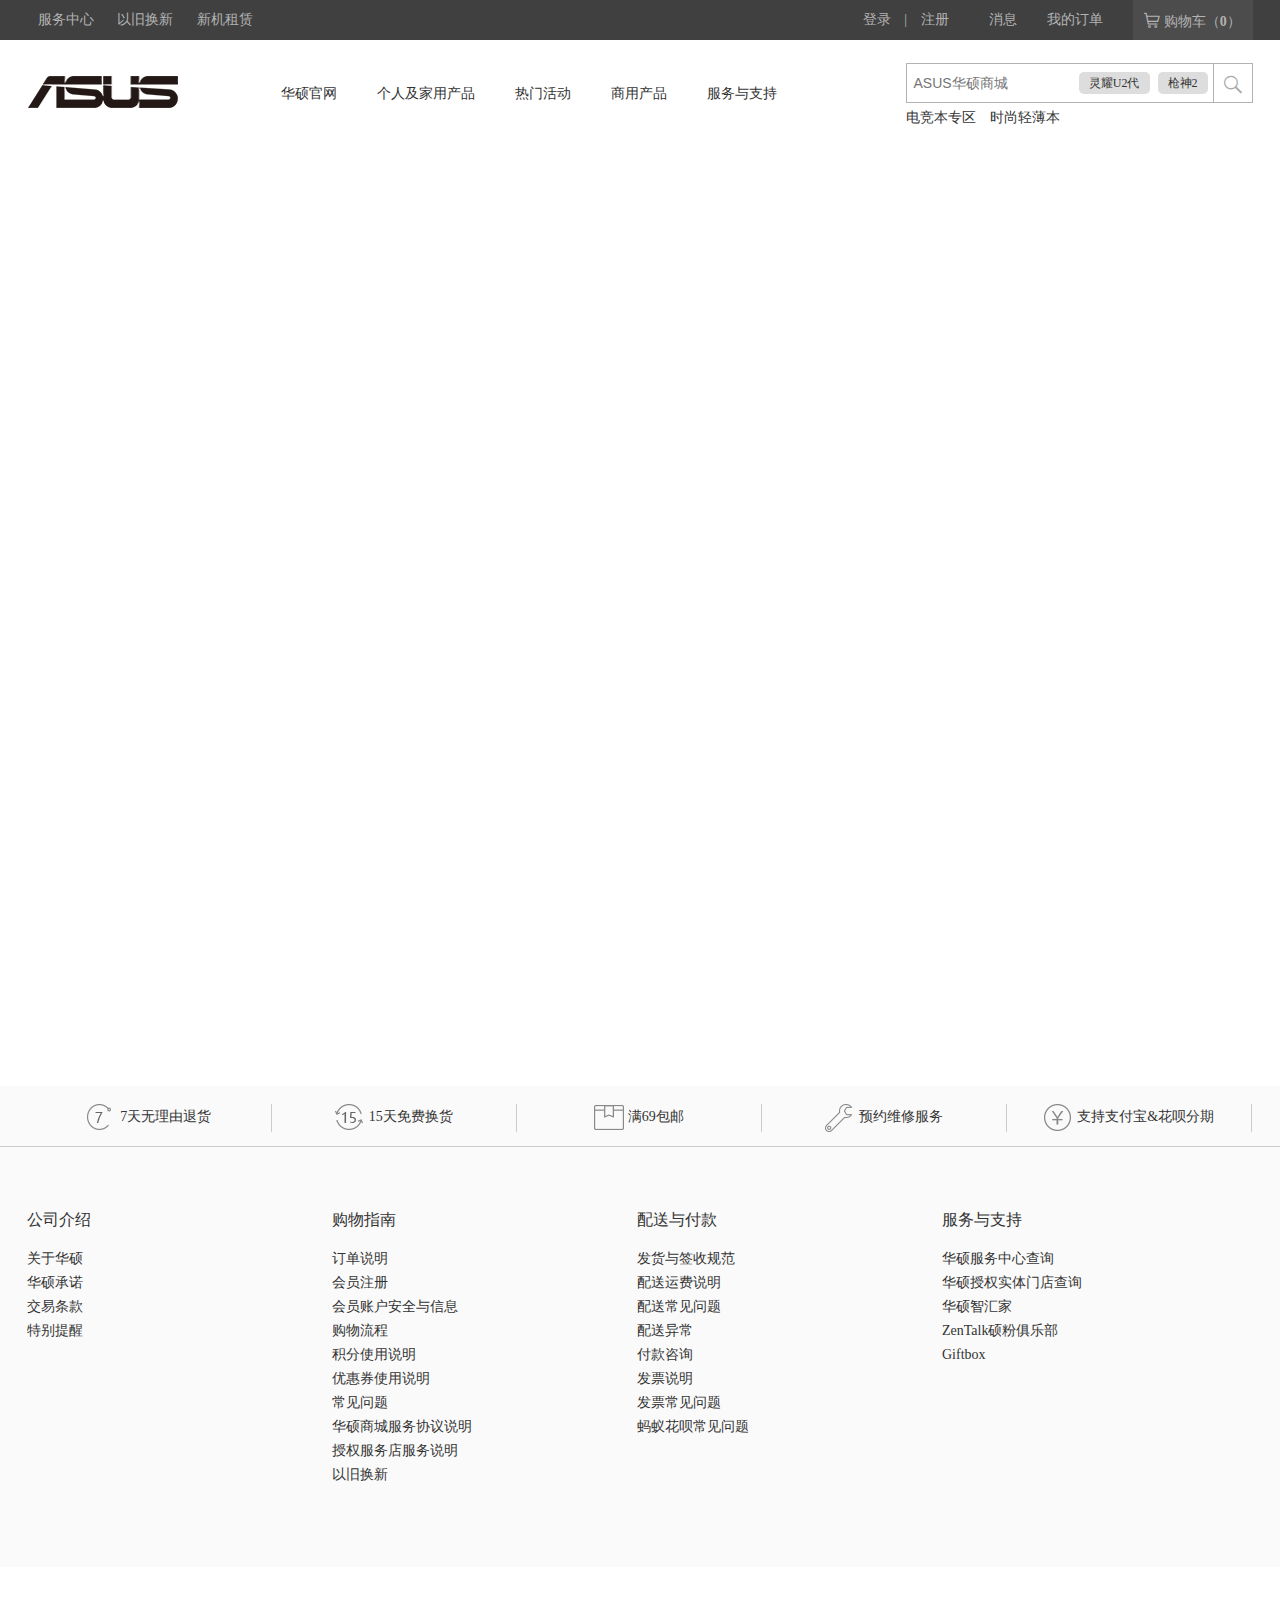
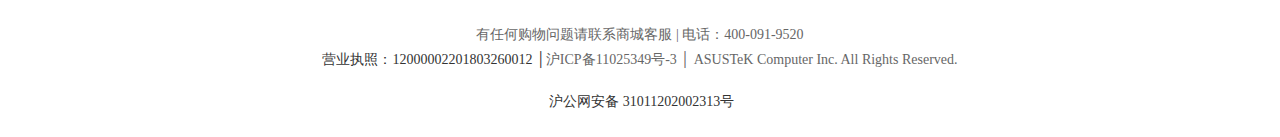
==== page/Detail.html @ 132b6bbb "商品页完成 2019/2/13/23:00" ====
<!DOCTYPE html>
<html lang="en">
<head>
    <meta charset="UTF-8">
    <meta name="viewport" content="width=device-width, initial-scale=1.0">
    <meta http-equiv="X-UA-Compatible" content="ie=edge">
    <title>ROG冰刃</title>
    <link rel="stylesheet" href="../styles/top.css">
    <link rel="stylesheet" href="../styles/Detail.css">
    <link rel="stylesheet" href="../font/iconfont.css">
    <link rel="stylesheet" href="../font_2/iconfont.css">
    <link rel="stylesheet" href="../styles/bottom.css">
</head>
<body>
    <div class="wrap-top">
        <div class="top">
            <div class="top-left left">
                <a href="">服务中心</a>
                <a href="">以旧换新</a>
                <a href="">新机租赁</a>
            </div>
            <div class="top-right right">
                <p>
                    <a href="http://127.0.0.1:5500/page/Login.html">登录</a>
                    <span>|</span>
                    <a href="http://127.0.0.1:5500/page/Enroll.html">注册</a>
                </p>
                <p><a href="">消息</a></p>
                <p><a href="">我的订单</a></p>
                
                <p>
                    <a href="">
                        <i class="iconfont">&#xe61a;</i> 购物车（<b>0</b>）
                    </a>
                </p>
            </div>
        </div>
    </div>

    <!-- 页面导航栏 -->
    <div class="wrap-nav">
        <div class="nav">
            <h1><a href=""><img src="../images/log.png" alt=""></a></h1>
            <ul>
                <li><a href="">华硕官网</a></li>
                <li><a href="">个人及家用产品</a></li>
                <li><a href="">热门活动</a></li>
                <li><a href="">商用产品</a></li>
                <li><a href="">服务与支持</a></li>
            </ul>
            <div class="search">
                <div>
                    <input type="text" placeholder="ASUS华硕商城">
                    <button><i class="iconfont">&#xe649;</i></button>
                    <div class="search-Keyword">
                        <a href="">灵耀U2代</a>
                        <a href="">枪神2</a>
                    </div>
                    <ol class="lists">
                    
                    </ol>
                </div>
                
                <div class="hot">
                    <a href="" style="line-height:14px;">电竞本专区</a>
                    &nbsp;&nbsp;
                    <a href="" style="line-height:14px;">时尚轻薄本</a>
                </div> 
            </div>
            
        </div>

        <!-- 导航栏二级菜单 -->
        <div class="Two-level-menu-wrap">
            <div class="Two-level-menu">
                <ul>
                    <li>
                        <a href="">
                            <img src="../images/001.png" alt="">
                            <p>笔记本电脑</p>
                        </a>
                    </li>
                    <li>
                        <a href="">
                            <img src="../images/002.png" alt="">
                            <p>智能手机</p>
                        </a>
                    </li>
                    <li>
                        <a href="">
                            <img src="../images/003.png" alt="">
                            <p>游戏设备</p>
                        </a>
                    </li>
                    <li>
                        <a href="">
                            <img src="../images/004.png" alt="">
                            <p>网络产品</p>
                        </a>
                    </li>
                    <li>
                        <a href="">
                            <img src="../images/005.png" alt="">
                            <p>台式电脑</p>
                        </a>
                    </li>
                    <li>
                        <a href="">
                            <img src="../images/006.png" alt="">
                            <p>主板</p>
                        </a>
                    </li>
                    <li>
                        <a href="">
                            <img src="../images/007.png" alt="">
                            <p>显卡</p>
                        </a>
                    </li>
                    <li>
                        <a href="">
                            <img src="../images/008.png" alt="">
                            <p>液晶显示器</p>
                        </a>
                    </li>
                    <li>
                        <a href="">
                            <img src="../images/009.png" alt="">
                            <p>平板电脑</p>
                        </a>
                    </li>
                    <li>
                        <a href="">
                            <img src="../images/010.png" alt="">
                            <p>周边配件</p>
                        </a>
                    </li>
                    <li>
                        <a href="">
                            <img src="../images/011.png" alt="">
                            <p>多媒体产品</p>
                        </a>
                    </li>
                    <li>
                        <a href="">
                            <img src="../images/012.png" alt="">
                            <p>智能机器人</p>
                        </a>
                    </li>
                    <li>
                        <a href="">
                            <img src="../images/013.png" alt="">
                            <p>服务器与工作站</p>
                        </a>
                    </li>
                    <li>
                        <a href="">
                            <img src="../images/014.png" alt="">
                            <p>智能手表</p>
                        </a>
                    </li>
                </ul>

                <ul class="fuck">
                    <li>
                        <a href="">
                            <img src="../images/er1.jpg" alt="">
                            <p>【ROG专场】无国度不游戏</p>
                        </a>
                    </li>
                    <li>
                        <a href="">
                            <img src="../images/er2.jpg" alt="">
                            <p>【热销】灵耀 U 2代</p>
                        </a>
                    </li>
                    <li>
                        <a href="">
                            <img src="../images/er3.jpg" alt="">
                            <p>ROG RTX新品</p>
                        </a>
                    </li>
                    <li>
                        <a href="">
                            <img src="../images/er4.jpg" alt="">
                            <p>【热销】灵耀 S 2代</p>
                        </a>
                    </li>
                    <li>
                        <a href="">
                            <img src="../images/er5.jpg" alt="">
                            <p>萌宠四面窄 学生本</p>
                        </a>
                    </li>
                    <li>
                        <a href="">
                            <img src="../images/er5.jpg" alt="">
                            <p>萌宠四面窄 学生本</p>
                        </a>
                    </li>
                </ul>

                <ul>
                    <li>
                        <a href="">
                            <img src="../images/001.png" alt="">
                            <p>产品介绍</p>
                        </a>
                    </li>
                    <li>
                        <a href="">
                            <img src="../images/013.png" alt="">
                            <p>产品</p>
                        </a>
                    </li>
                    <li>
                        <a href="">
                            <img src="../images/015.png" alt="">
                            <p>企业规模</p>
                        </a>
                    </li>
                    <li>
                        <a href="">
                            <img src="../images/016.png" alt="">
                            <p>解决方案</p>
                        </a>
                    </li>
                    <li>
                        <a href="">
                            <img src="../images/017.png" alt="">
                            <p>行业应用</p>
                        </a>
                    </li>
                </ul>

                <ul>
                    <li>
                        <a href="">
                            <img src="../images/018.png" alt="">
                            <p> 服务与支持</p>
                        </a>
                    </li>
                    <li>
                        <a href="">
                            <img src="../images/019.png" alt="">
                            <p>玩家国度ROG论坛</p>
                        </a>
                    </li>
                    <li>
                        <a href="">
                            <img src="../images/020.png" alt="">
                            <p>ZenTalk 硕粉俱乐部</p>
                        </a>
                    </li>
                    <li>
                        <a href="">
                            <img src="../images/021.png" alt="">
                            <p>ZenCare</p>
                        </a>
                    </li>
                </ul>
            </div>
        </div>
        <!-- 导航栏二级菜单end -->
    </div>

    <div class="goods-content-wrap">

    </div>











    <div class="bottom-header">
            <ul>
                <li>
                    <i class="bg-img"></i>
                    7天无理由退货
                </li>
                <li>
                    <i class="bg-img"></i>
                    15天免费换货
                </li>
                <li>
                    <i class="bg-img"></i>
                    满69包邮
                </li>
                <li>
                    <i class="bg-img"></i>
                    预约维修服务
                </li>
                <li>
                    <i class="bg-img"></i>
                    支持支付宝&花呗分期
                </li>
            </ul>
        </div>
        <div class="bottom-wrap">
            <div class="bottom-content">
                <ul>
                    <header><a href="">公司介绍</a></header>
                    <li><a href="">关于华硕</a></li>
                    <li><a href="">华硕承诺</a></li>
                    <li><a href="">交易条款</a></li>
                    <li><a href="">特别提醒</a></li>
                </ul>
    
                <ul>
                    <header><a href="">购物指南</a></header>
                    <li><a href="">订单说明</a></li>
                    <li><a href="">会员注册</a></li>
                    <li><a href="">会员账户安全与信息</a></li>
                    <li><a href="">购物流程</a></li>
                    <li><a href="">积分使用说明</a></li>
                    <li><a href="">优惠券使用说明</a></li>
                    <li><a href="">常见问题</a></li>
                    <li><a href="">华硕商城服务协议说明</a></li>
                    <li><a href="">授权服务店服务说明</a></li>
                    <li><a href="">以旧换新</a></li>
                </ul>
                <ul>
                    <header><a href="">配送与付款</a></header>
                    <li><a href="">发货与签收规范</a></li>
                    <li><a href="">配送运费说明</a></li>
                    <li><a href="">配送常见问题</a></li>
                    <li><a href="">配送异常</a></li>
                    <li><a href="">付款咨询</a></li>
                    <li><a href="">发票说明</a></li>
                    <li><a href="">发票常见问题</a></li>
                    <li><a href="">蚂蚁花呗常见问题</a></li>
                </ul>
                <ul>
                    <header><a href="">服务与支持</a></header>
                    <li><a href="">华硕服务中心查询</a></li>
                    <li><a href="">华硕授权实体门店查询</a></li>
                    <li><a href="">华硕智汇家</a></li>
                    <li><a href="">ZenTalk硕粉俱乐部</a></li>
                    <li><a href="">Giftbox</a></li>
                </ul>
            </div>
        </div>
        <div class="bottom">
            <p><span>有任何购物问题请联系商城客服 | 电话：400-091-9520</span></p>
    
            <p><a href="">营业执照：12000002201803260012</a> │<span>沪ICP备11025349号-3 │ ASUSTeK Computer Inc. All Rights Reserved.</span></p>
            
            <div>
                <img src="https://static.asus.com.cn/static/store/images/735f16509d9a54d5ddade073f133e7dcf2c0a486.png?1499224546#h" alt="">
                沪公网安备 31011202002313号
            </div>
        </div>
    </body>
    
    <script src="https://cdn.bootcss.com/jquery/3.3.1/jquery.js"></script>
    <script src="../javascripts/top.js"></script>
</body>
</html>
---- styles/top.css ----
/* 全局样式 */
body{font-family:'微软雅黑';margin:0 auto;padding:0;background:#FFF;font-size:14px;color:#333;overflow-x: hidden}
body > div{margin-right:auto;margin-left:auto;} 
div,form,ul,ol,li,span,p{margin:0;padding:0;border:0;}
img,a img{border:0;margin:0;padding:0;}
h1,h2,h3,h4,h5,h6{margin:0;padding:0;font-size:12px;font-weight:normal;}
ul,ol,li{list-style:none}
table,td,input{font-size:12px}
.left{
    float: left;
}
.right{
    float: right;
}
/* 默认链接颜色 */
a{outline-style:none;color:#333;text-decoration:none}

.fixed-left-show{
    width: 86px;
    height: 86px;
    background: #00a8ff;
    position: fixed;
    right:0;
    top:245px;
    padding: 10px 12px;
    z-index: 999999;
    cursor: pointer;
}
.fixed-left-hide{
    display: none;
    width: 170px;
    height: 424px;
    background: #fff;
    position: fixed;
    right:0;
    top:165px;
    z-index: 999999;
}
.fixed-left-hide h4{
    font-size: 14px;
    color:#fff;
    width: 170px;
    line-height: 40px;
    text-align: center;
    background: #00a8ff;
}
.fixed-left-hide ul{
    padding: 4px 9px 10px 10px;
}
.fixed-left-hide ul li{
    padding: 10px 0;
    text-align: center;
    border-bottom: 1px solid #ccc;
}
/* 页面头部 */

.wrap-top{
    width: 100%;
    background: #404040;
    /* height: 40px; */
}

.top{
    width: 1225px;
    margin: 0 auto;
    display: flex;  
    justify-content: space-between;
    flex-wrap: wrap;
}
.top a{
    color:#b3b3b3;
    font-size:14px;
}
.top .top-left a{
    line-height: 40px;
    margin: 0 10px;
}
.top-right{
    line-height: 40px;
}
.top-right p{
    float: left;
    margin-left:30px; 
    color:#b3b3b3;
    white-space: nowrap;
}
.top-right p:last-child{
    width: 120px;
    background: #4c4c4c;
    height:40px;
    text-align: center;
}
.top-right p:last-child a{
    display: block;
    width: 120px;
    height:40px;
}
.top-right p:first-child a{
    margin: 0 10px;
}
.top a:hover{
    color:#fff;
}
.top-right p:last-child a:hover{
    color:#b3b3b3;
}

/* 页面头部 end */


/* 页面导航栏 */

.wrap-nav{
    width: 100%;
    background: #fff;
    position: relative;
}
.wrap-nav .nav{
    width: 1225px;
    margin:0 auto;
    display: flex;
    justify-content: space-between;
}
.wrap-nav .nav h1{
    width: 150px;
    height:60px;
    margin-top:23px; 
}
.wrap-nav .nav ul{
   display: flex;
   margin-left:15px; 
   margin-top:24px;
   flex-wrap:wrap; 
}
.wrap-nav .nav ul>li{
    margin-right: 40px;
    line-height: 60px;
}
.wrap-nav .nav ul>li:hover a{
    color:#0af;
}

/* 导航栏二级菜单区域 */
.wrap-nav .Two-level-menu-wrap{
    background: #fff;
    width: 100%;
    position: absolute;
    z-index : 9999;
    top:100px;
}
.wrap-nav .Two-level-menu-wrap>div{
    display: none;
    margin: 0 auto;
    background: #fff;
    width: 1226px;
    
}

.wrap-nav .Two-level-menu-wrap ul{
    display: flex;
    flex-wrap:wrap; 
    margin:0;
}
.wrap-nav .Two-level-menu-wrap div ul li {
    margin: 0;
}
.wrap-nav .Two-level-menu-wrap div ul li a{
    text-align: center;
    display: block;
    width: 175px;
    height: 80px;
    color: #666;
}
.wrap-nav .Two-level-menu-wrap div .fuck{
    display: flex;
    padding-bottom: 10px;
}
.wrap-nav .Two-level-menu-wrap div .fuck li{
    width: 190px;
    background: #fff;
    margin:0 17px 75px 0;
}
.wrap-nav .Two-level-menu-wrap div .fuck li:last-child{
    margin:0 0 75px 0;
}
.wrap-nav .Two-level-menu-wrap:hover ul li{
    opacity: 0.5;
}
.wrap-nav .Two-level-menu-wrap div ul li:hover{
    opacity: 1;
}
.Two-level-menu-wrap ul li a:hover{
    color: #00a8ff;
}
.Two-level-menu-wrap ul li a:hover p{
    color: #00a8ff;
}

/* 导航栏二级菜单end */

.wrap-nav .nav .search{
    width: 347px;
    height: 100px;
    display: flex;
    flex-wrap: wrap;
    position: relative;
}
.wrap-nav .nav .search div:first-child{
    display: flex;
    position: relative;
}
.wrap-nav .nav .search input{
    box-sizing: border-box;
    width:307px;
    height:40px;
    outline: none;
    margin-top:23px;
    font-size:14px; 
    border: 1px solid #b3b3b3;
    border-right:none; 
    text-indent: 5px;
}
.wrap-nav .nav .search button{
    width: 40px;
    height:40px;
    border: 1px solid #b3b3b3;
    background: #fff;
    margin-top:23px;
    outline: none;
    cursor: pointer;
}
.wrap-nav .nav .search button i{
    color:#aaa;
    font-size: 18px;
}
.wrap-nav .nav .search button:hover{
    background: #0af;
    border-color:#0af;
}
.wrap-nav .nav .search button:hover i{
    color:#fff;
}

.wrap-nav .nav .search div:first-child .search-Keyword{
    position: absolute;
    top:32px;
    right: 45px;
    display: flex;
}
.wrap-nav .nav .search div:first-child .search-Keyword a{
    height: 22px;
    padding: 0 10px;
    background: #ddd;
    font-size: 12px;
    line-height: 22px;
    border-radius: 5px;
    margin-left:8px; 
    
}
.wrap-nav .nav .search div:first-child .search-Keyword a:hover{
    background: #0af;
    color:#fff;
}
.wrap-nav .nav .search .hot{
    margin-bottom:7px; 
}
.wrap-nav .nav .search .hot a:hover{
    color: #00a8ff;
}
.wrap-nav .nav .search{
    position: relative;

}
.wrap-nav .nav .search .lists{
    padding: 10px 0;
    border-radius:4px; 
    background: #fff;
    position: absolute;
    z-index: 9999;
    top:64px;
    left:0;
}
.wrap-nav .nav .search .lists li{
    width: 310px;
    line-height: 30px;
    text-indent: 12px;
}
.wrap-nav .nav .search .lists li:hover{
    background: #ccc;
}
---- styles/Detail.css ----
/* 主页全局样式 */
body{font-family:'微软雅黑';margin:0 auto;padding:0;font-size:14px;color:#333;overflow-x: hidden}
body > div{margin-right:auto;margin-left:auto;} 
div,form,ul,ol,li,span,p{margin:0;padding:0;border:0;}
img,a img{border:0;margin:0;padding:0;}
h1,h2,h3,h4,h5,h6{margin:0;padding:0;font-size:12px;font-weight:normal;}
ul,ol,li{list-style:none}
table,td,input{font-size:12px}
.left{
    float: left;
}
.right{
    float: right;
}
/* 默认链接颜色 */
a{outline-style:none;color:#333;text-decoration:none}


.goods-content-wrap{
    width: 100%;
    min-height: 946px;
    margin: 0 auto;
    background: #fff;
}
---- font/iconfont.css ----
@font-face {font-family: "iconfont";
  src: url('iconfont.eot?t=1548135457810'); /* IE9 */
  src: url('iconfont.eot?t=1548135457810#iefix') format('embedded-opentype'), /* IE6-IE8 */
  url('[data-uri]') format('woff2'),
  url('iconfont.woff?t=1548135457810') format('woff'),
  url('iconfont.ttf?t=1548135457810') format('truetype'), /* chrome, firefox, opera, Safari, Android, iOS 4.2+ */
  url('iconfont.svg?t=1548135457810#iconfont') format('svg'); /* iOS 4.1- */
}

.iconfont {
  font-family: "iconfont" !important;
  font-size: 16px;
  font-style: normal;
  -webkit-font-smoothing: antialiased;
  -moz-osx-font-smoothing: grayscale;
}

.icon-sousuo:before {
  content: "\e649";
}

.icon-gouwuche1:before {
  content: "\e61a";
}
---- font_2/iconfont.css ----
@font-face {font-family: "iconfont";
  src: url('iconfont.eot?t=1550026584146'); /* IE9 */
  src: url('iconfont.eot?t=1550026584146#iefix') format('embedded-opentype'), /* IE6-IE8 */
  url('[data-uri]') format('woff2'),
  url('iconfont.woff?t=1550026584146') format('woff'),
  url('iconfont.ttf?t=1550026584146') format('truetype'), /* chrome, firefox, opera, Safari, Android, iOS 4.2+ */
  url('iconfont.svg?t=1550026584146#iconfont') format('svg'); /* iOS 4.1- */
}

.iconfont {
  font-family: "iconfont" !important;
  font-size: 16px;
  font-style: normal;
  -webkit-font-smoothing: antialiased;
  -moz-osx-font-smoothing: grayscale;
}

.icon-shoucang:before {
  content: "\e66c";
}

.icon-gouwuche1:before {
  content: "\e61a";
}

.icon-fenlei:before {
  content: "\e669";
}

.icon-liebiaomoshi_kuai:before {
  content: "\e604";
}
---- styles/bottom.css ----
/* 全局样式 */
body{font-family:'微软雅黑';margin:0 auto;padding:0;font-size:14px;color:#333;overflow-x: hidden}
body > div{margin-right:auto;margin-left:auto;} 
div,form,ul,ol,li,span,p{margin:0;padding:0;border:0;}
img,a img{border:0;margin:0;padding:0;}
h1,h2,h3,h4,h5,h6{margin:0;padding:0;font-size:12px;font-weight:normal;}
ul,ol,li{list-style:none}
table,td,input{font-size:12px}
.left{
    float: left;
}
.right{
    float: right;
}
/* 默认链接颜色 */
a{outline-style:none;color:#333;text-decoration:none}


.bottom-header{
    height: 60px;
    width: 100%;
    border-bottom: 1px solid #ccc;
    background: #fafafa;
}
.bottom-header ul{
    width: 1226px;
    margin: 0 auto;
}
.bottom-header ul li{
    margin-top: 18px;
    box-sizing: border-box;
    float: left;
    width: 245px;
    height: 28px;
    text-align: center;
    border-right:1px solid #ccc;
}
.bottom-header ul li:nth-child(1) .bg-img{
    vertical-align: middle;
    display: inline-block;
    width: 30px;
    height: 28px;
    background: url(../images/service_icon.png) no-repeat center top;
}
.bottom-header ul li:nth-child(2) .bg-img{
    vertical-align: middle;
    display: inline-block;
    width: 30px;
    height: 28px;
    background: url(../images/service_icon.png) no-repeat center -30px;
}
.bottom-header ul li:nth-child(3) .bg-img{
    vertical-align: middle;
    display: inline-block;
    width: 30px;
    height: 28px;
    background: url(../images/service_icon.png) no-repeat center -59px;
}
.bottom-header ul li:nth-child(4) .bg-img{
    vertical-align: middle;
    display: inline-block;
    width: 30px;
    height: 28px;
    background: url(../images/service_icon.png) no-repeat center -91px;
}
.bottom-header ul li:nth-child(5) .bg-img{
    vertical-align: middle;
    display: inline-block;
    width: 30px;
    height: 28px;
    background: url(../images/service_icon.png) no-repeat center -123px;
}
.bottom-wrap{
    height: 420px;
    width: 100%;
    background: #fafafa;
}
.bottom-content{
    width: 1226px;
    height: 100%;
    margin: 0 auto;
}
.bottom-content ul{
    float: left;
    margin-top:46px; 
    width: 305px;
}
.bottom-content ul header{
    line-height: 54px;
    font-size: 16px;
}
.bottom-content ul li{
    line-height: 24px;
}
.bottom-content ul li:hover a{
    color: #0af;
}
.bottom{
    width: 100%;
    height: 115px;
    background: #fff;
    padding-top:55px; 
}
.bottom p{
    text-align: center;
    line-height: 25px;
}
.bottom span{
    color: #666;
}
.bottom div{
    width: 300px;
    line-height: 20px;
    padding: 20px 0;
    margin: 0 auto;
    text-align: center;
}
.bottom div img{
    vertical-align:middle;
}
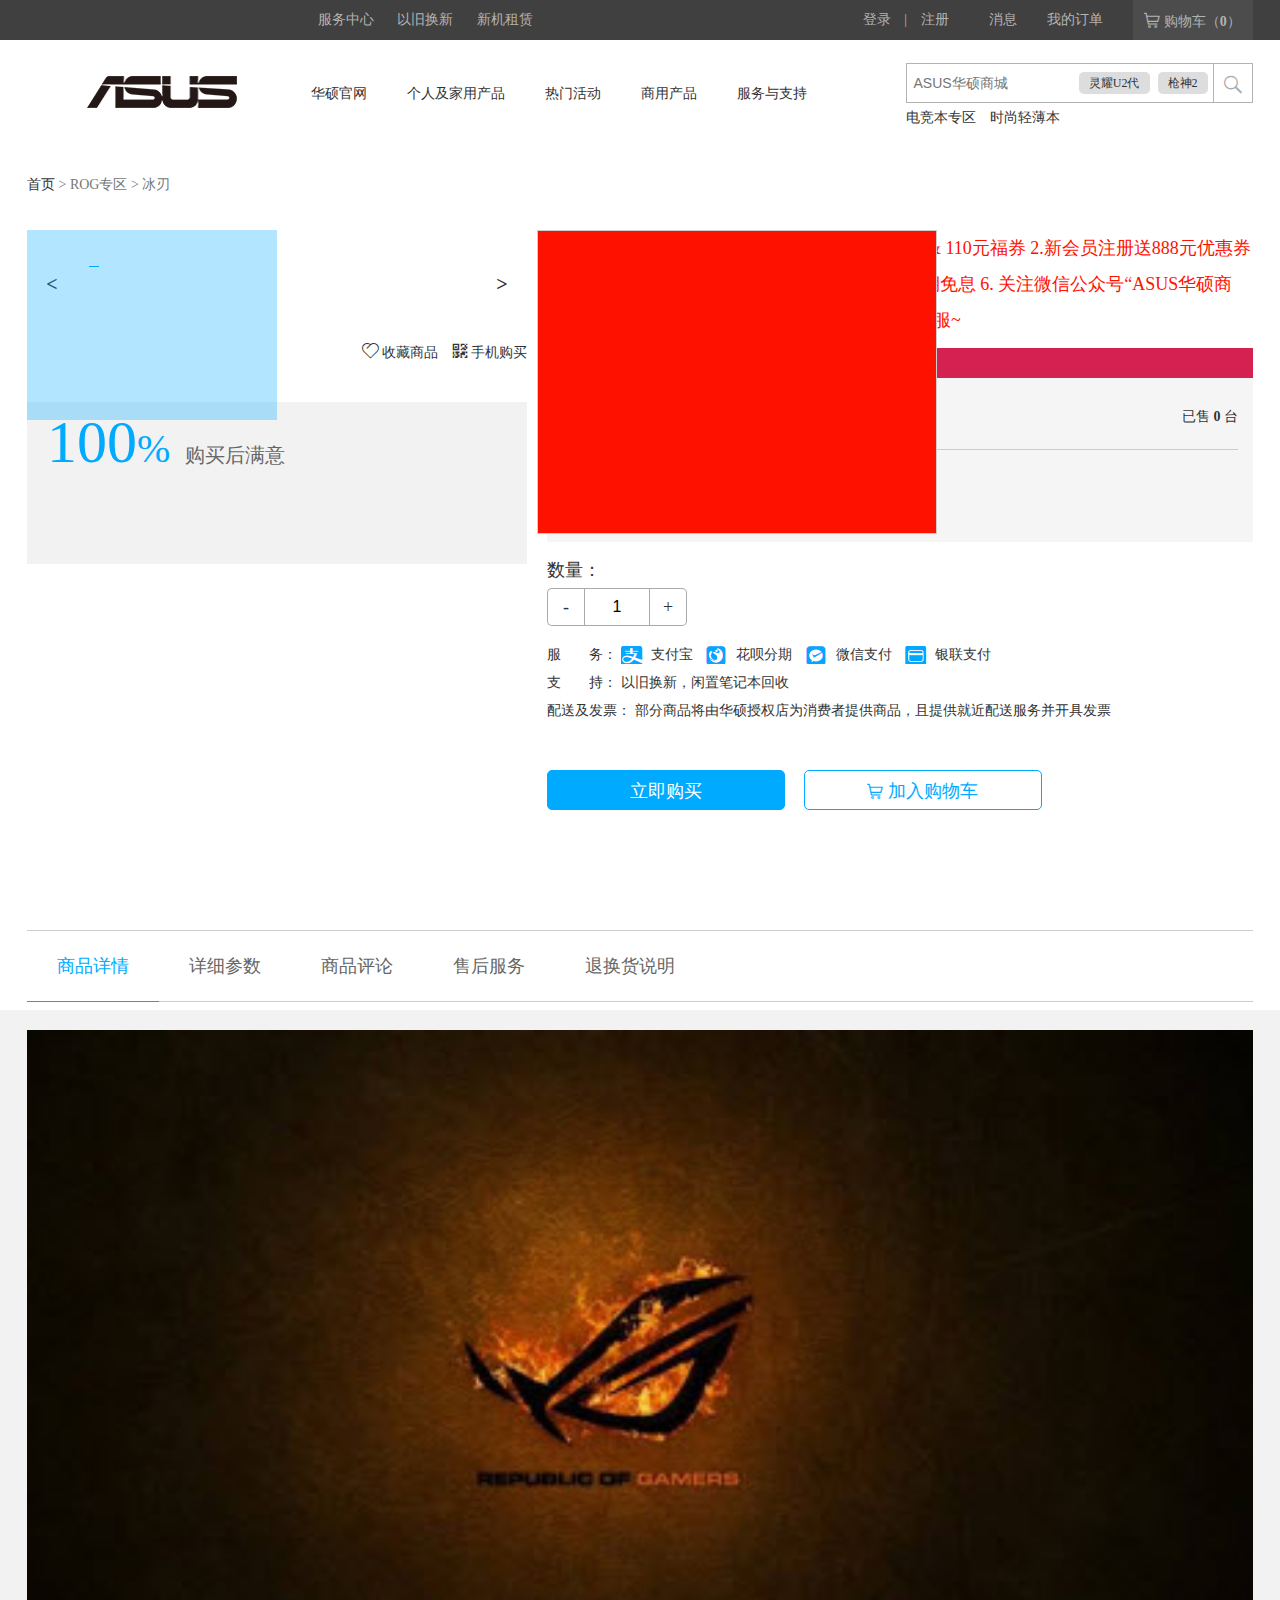
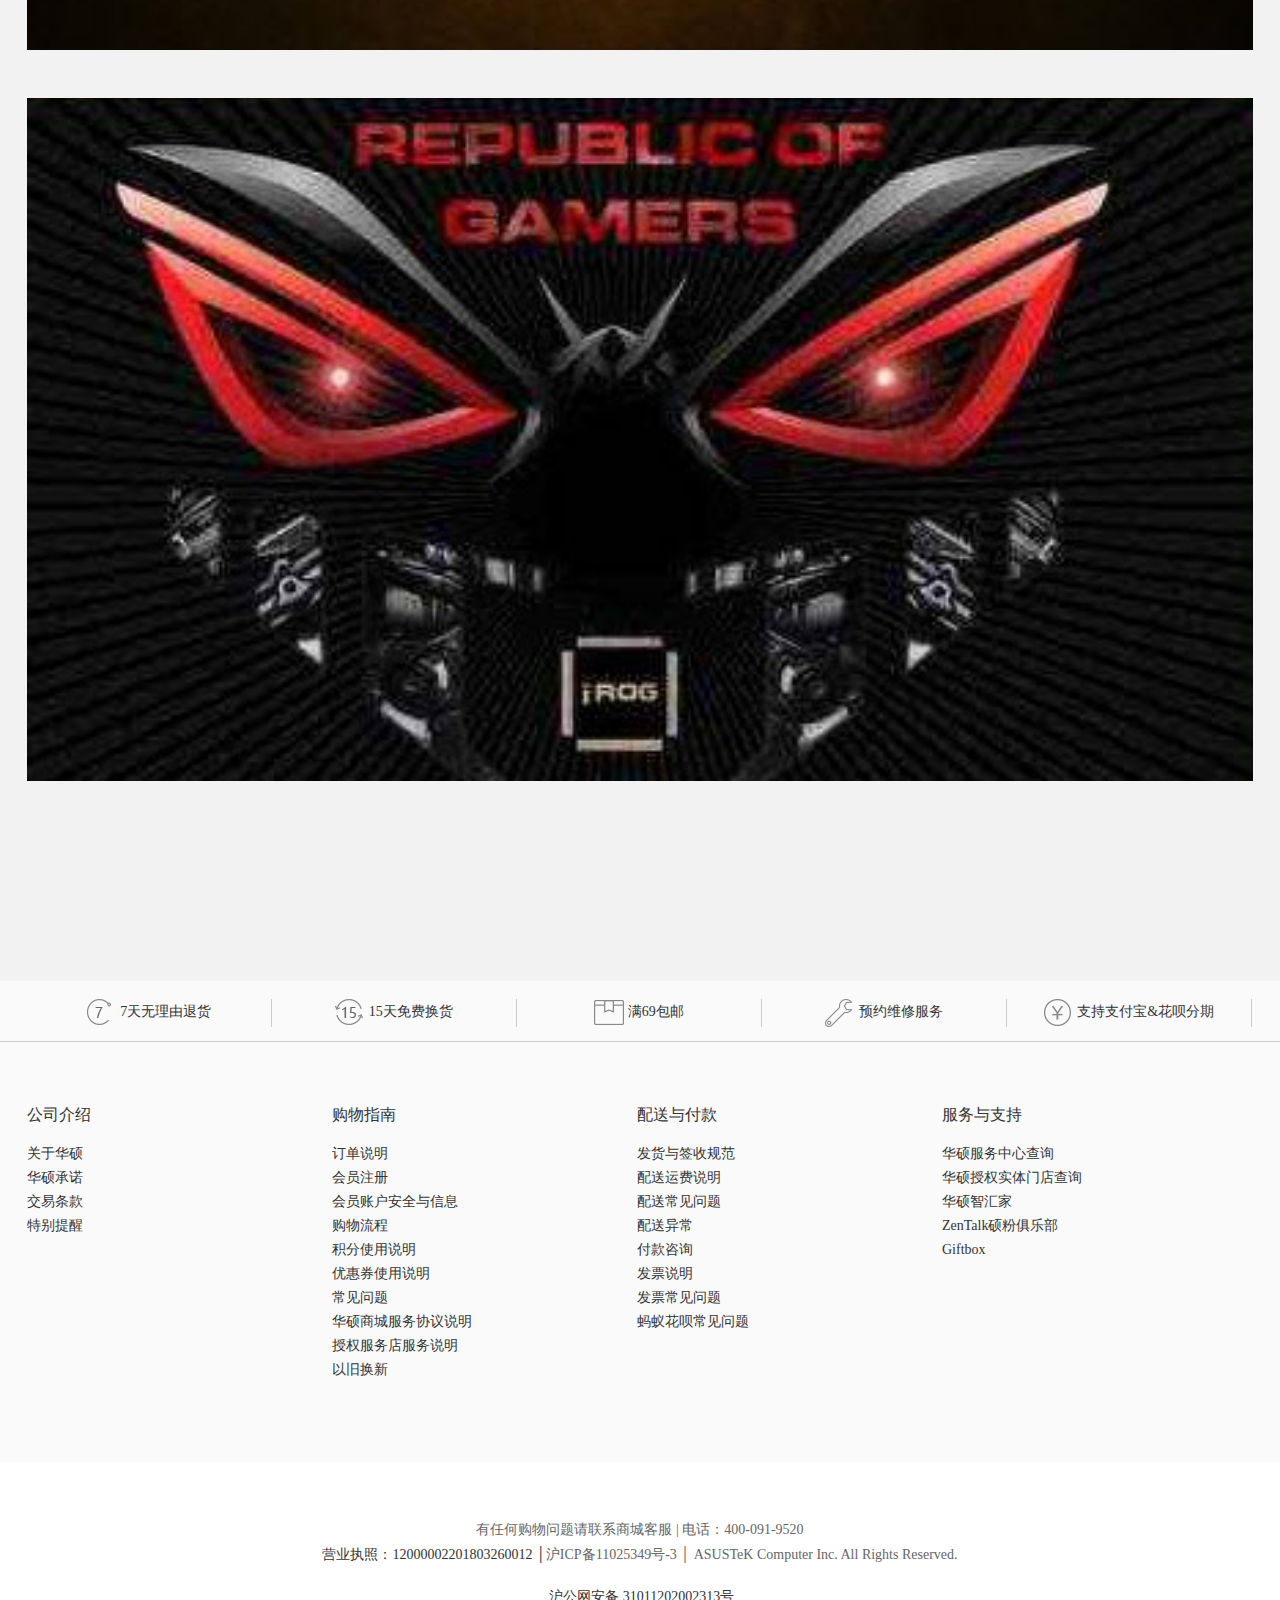
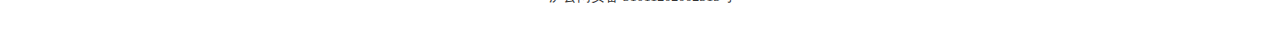
==== commit 4f0ae3da: "项目基本完成 登录 注册 2019/2/16/11:11" ====
--- a/page/Detail.html
+++ b/page/Detail.html
@@ -9,6 +9,7 @@
     <link rel="stylesheet" href="../styles/Detail.css">
     <link rel="stylesheet" href="../font/iconfont.css">
     <link rel="stylesheet" href="../font_2/iconfont.css">
+    <link rel="stylesheet" href="../font_3/iconfont.css">
     <link rel="stylesheet" href="../styles/bottom.css">
 </head>
 <body>
@@ -262,8 +263,187 @@
         </div>
         <!-- 导航栏二级菜单end -->
     </div>
-
+    <h3><a href="">首页 </a>> ROG专区 > 冰刃</h3>
     <div class="goods-content-wrap">
+        <div class="goods-content-page">
+            <!-- 商品图片展示区 放大镜 -->
+            <div class="product-side left" style="width: 500px">
+                <div class="Magnifier-Display-wrap">
+                    <div class="Magnifier-Display">
+                     
+                    </div>
+                </div>
+                <div class="goods-img">
+                    <div class="mo">
+
+                    </div>
+                    <div class="product-img">
+                      
+                    </div>
+                    
+                    <div class="Magnifier">
+                        
+                    </div>
+                </div>
+                <div class="goods-img-list-wrap">
+                    <a href=""><</a>
+                    <div class="goods-img-list">
+                        
+                        <ul>
+                            <li class="current-img">
+                                <img src="https://static.asus.com.cn/store/20180828/23002052529910.jpg" alt="">
+                            </li>
+                            <li>
+                                <img src="https://static.asus.com.cn/store/20180828/23235256525248.jpg" alt="">
+                            </li>
+                            <li>
+                                <img src="https://static.asus.com.cn/store/20180828/23223155979955.jpg" alt="">
+                            </li>
+                        </ul>
+                        
+                    </div>
+                    <a href="">></a>
+                </div>
+                <div class="Collection-wrap">
+                    <a href=""><i class="iconfont">&#xe632;</i> 收藏商品</a>
+                    <span><i class="iconfont">&#xe642;</i> 手机购买</span>
+                </div>
+                <div class="stick-comment">
+                    <div>
+                        100<b>%</b>
+                        <span>购买后满意</span>
+                    </div>
+                    <div>
+                        
+                    </div>
+                </div>
+                
+            </div>
+            <!-- 商品介绍区 -->
+            <div class="product-main right" style="width: 706px">
+                <!-- 商品标题 -->
+                <div class="goods-title">
+                    <h2>
+                            <!-- ROG冰刃 15.6英寸 120Hz 25ms 防炫光雾面屏游戏笔记本电脑 官方标配（Windows 10 Home/i7-7700HQ/GeForce<sup>®</sup> GTX 1070 搭载Max-Q设计/16G内存/512G/15.6英寸） -->
+                    </h2>
+                    <a href="">
+                            【2/14-2/17】情人节 X 华硕30周年： 1. 抢150元 & 110元福券 2.新会员注册送888元优惠券+5000积分 3. 爆款直降千元 4. 赠品升级 5. 花呗3期免息 6. 关注微信公众号“ASUS华硕商城”参与玩游戏抽灵耀笔记本，详情请咨询售前客服~
+                    </a>
+                </div>
+                <!-- 商品价格区 -->
+                <div class="product-information">
+                    <div class="goods-p">
+                        <div class="_timer">
+                            <p>限时抢购</p>
+                        </div>
+                        <div class="product-wrap">
+                            <div class="product-concerns">
+                                <span class="label Price-mode">限时抢购价</span>
+                                <span class="detail">
+                                    <ins class="price">
+                                        ￥17999
+                                    </ins>
+                                    <ins style="color:#6f6f6f;margin-left: 10px;font-size:16px;text-decoration: line-through;">
+                                        ￥20999
+                                    </ins>   
+                                </span>
+                                <span class="right" style="line-height: 47px">
+                                    已售 <b>0 </b>台
+                                </span>
+                            </div>
+                            <div class="active-label">
+                                <!-- 商品活动区 -->
+                                <div class="label left">优惠信息</div>
+                                <ul>
+                                    <li>
+                                        <span>包邮</span> 订单总金额满69元包邮
+                                    </li>
+                                    <li>
+                                        <span>警告</span> 光看不买可是要挨打的呦
+                                    </li>
+                                </ul>
+                            </div>
+                       </div>
+                    </div>
+
+
+                    <!-- 商品购买区 -->
+                    <div class="goods-purchase">
+                        <div class="goods-number">
+                            <p>数量：</p>
+                            <a class=" left reduce" href="">-</a>
+                            <input type="text" value="1" style="text-align: center">
+                            <a class="left add" href="">+</a>
+                        </div>
+
+                        <div class="service-support">
+                            <ul>
+                                <li>
+                                    服　　务：
+                                    <span style="background: url(../images/zhifubao.png) no-repeat">支付宝</span>
+                                    <span style="background: url(../images/huabei.png) no-repeat">花呗分期</span>
+                                    <span style="background: url(../images/weixin.png) no-repeat">微信支付</span>
+                                    <span style="background: url(../images/yinlian.png) no-repeat">银联支付</span>
+                                </li>
+                                <li>
+                                    支　　持：
+                                    <a href=""> 以旧换新，闲置笔记本回收</a>
+                                </li>
+                                <li>
+                                    配送及发票：
+                                    <a href="">部分商品将由华硕授权店为消费者提供商品，且提供就近配送服务并开具发票</a>
+                                </li>
+                            </ul>
+                        </div>
+
+                        <div class="btns">
+                            <button class="purchase-btn">立即购买</button>
+                            <button class="cart-btn"><i class="iconfont">&#xe61a;</i> 加入购物车</button>
+                        </div>
+                    </div>
+
+
+
+                </div>
+            </div>
+        </div>
+
+        <!-- 商品详情参数展示区 -->
+        <div class="goods-details">
+            <div class="goods-details-nav-wrap">
+                <nav>
+                    <ul>
+                        <li class="details-active">商品详情</li>
+                        <li>详细参数</li>
+                        <li>商品评论</li>
+                        <li>售后服务</li>
+                        <li>退换货说明</li>
+                    </ul>
+                </nav>
+            </div>
+
+            <div class="detailed-show">
+                <div>
+                    <img src="../images/2018-8-16 16-45-18.jpg" alt="">
+                </div>
+                <div>
+                    <img src="http://imgsrc.baidu.com/forum/w%3D580/sign=494471a24b2309f7e76fad1a420e0c39/8edff7246b600c33814abafe174c510fd9f9a115.jpg" alt="">
+                </div>
+                <div>
+                    <img src="http://imgsrc.baidu.com/forum/w%3D580/sign=2363132504f79052ef1f47363cf2d738/13986a600c338744e83f4f4a5c0fd9f9d62aa04e.jpg" alt="">
+                </div>
+                <div>
+                    <img src="http://imgsrc.baidu.com/forum/w%3D580/sign=feef4e4a5c0fd9f9a0175561152dd42b/f07237d3d539b6002fe46e81e450352ac65cb71e.jpg" alt="">
+                </div>
+                <div>
+                    <img src="../images/2018-8-16 16-45-34.jpg" alt="">
+                </div>
+
+            </div>
+
+
+
+        </div>
 
     </div>
 
@@ -359,5 +539,6 @@
     
     <script src="https://cdn.bootcss.com/jquery/3.3.1/jquery.js"></script>
     <script src="../javascripts/top.js"></script>
+    <script src="../javascripts/Detail.js"></script>
 </body>
 </html>--- a/styles/Detail.css
+++ b/styles/Detail.css
@@ -2,10 +2,19 @@
 body{font-family:'微软雅黑';margin:0 auto;padding:0;font-size:14px;color:#333;overflow-x: hidden}
 body > div{margin-right:auto;margin-left:auto;} 
 div,form,ul,ol,li,span,p{margin:0;padding:0;border:0;}
-img,a img{border:0;margin:0;padding:0;}
+img,a img{border:0;margin:0;padding:0;vertical-align: middle;}
 h1,h2,h3,h4,h5,h6{margin:0;padding:0;font-size:12px;font-weight:normal;}
 ul,ol,li{list-style:none}
 table,td,input{font-size:12px}
+div::before{
+    content: "";
+    clear: both;
+    display: block;
+    height: 0;
+    overflow: hidden;
+    visibility: hidden;
+}
+
 .left{
     float: left;
 }
@@ -15,10 +24,325 @@
 /* 默认链接颜色 */
 a{outline-style:none;color:#333;text-decoration:none}
 
+body>h3{
+    margin:0 auto;
+    line-height: 90px;
+    width: 1226px;
+    margin: 0 auto;
+    font-size: 14px;
+    color: #777;
+}
+h3 a:hover{
+    color:#0af;
+}
 
 .goods-content-wrap{
     width: 100%;
     min-height: 946px;
     margin: 0 auto;
     background: #fff;
+}
+.goods-content-page{
+    width: 1226px;
+    background: #fff;
+    margin: 0 auto;
+    overflow: hidden;
+}
+.product-side{
+    position: relative;
+}
+.goods-img{
+    position: relative;
+}
+.goods-img .mo{
+    width: 100%;
+    height: 100%;
+    position: absolute;
+    top:0;
+    left:0;
+    z-index: 10;
+}
+.Magnifier{
+    position: absolute;
+    top:0;
+    left:0;
+    background: #0af;
+    opacity: .3;
+    width: 250px;
+    height: 190px;
+}
+.Magnifier-Display-wrap{
+    box-sizing: border-box;
+    width: 400px;
+    height: 304px;
+    position: absolute;
+    top:0;
+    left:510px;
+    border: 1px solid #ccc;
+    overflow: hidden;
+    background: #f10;
+}
+.Magnifier-Display{
+    position: absolute;
+}
+.goods-img img{
+    width: 100%;
+}
+.goods-img-list-wrap{
+    width: 500px;
+    overflow: hidden;
+    margin-top: 10px;
+    display: flex;
+    justify-content: space-around;
+}
+.goods-img-list-wrap>a{
+    text-align: center;
+    width: 50px;
+    font:600 20px/88px "宋体";
+}
+.goods-img-list{
+    width: 384px;
+    margin: 0 auto;
+    overflow: hidden;
+}
+.goods-img-list ul{
+    overflow: hidden;
+}
+.goods-img-list ul li{
+    float: left;
+    margin:0 4px;
+    border-bottom: 1px solid #fff;
+    padding: 5px;
+}
+.goods-img-list ul .current-img{
+    border-bottom: 1px solid #0af;
+}
+.goods-img-list ul li img{
+    width: 88px;
+}
+.goods-img-list ul li:hover{
+    border-bottom: 1px solid #0af;
+}
+
+.Collection-wrap{
+    text-align: right;
+    margin-top:15px;
+}
+.Collection-wrap a{
+    margin-right: 10px;
+}
+
+.stick-comment{
+    margin:40px 0 100px 0;
+    padding-left:20px;
+    background: #f2f2f2; 
+    color: #0af;
+    font-size: 60px;
+}
+.stick-comment div{
+    line-height: 81px;
+    height: 81px;
+}
+.stick-comment b{
+    font-size: 40px;
+    font-weight: normal;
+}
+.stick-comment span{
+    font-size: 20px;
+    color: #666;
+}
+
+/* 商品介绍区 */
+.product-main .goods-title h2{
+    font-size: 24px;
+    line-height: 36px;
+}
+.product-main .goods-title{
+    padding-bottom:10px; 
+}
+.product-main .goods-title a{
+    font-size: 18px;
+    color: #f10;
+    line-height: 36px;
+    
+}
+.product-information .goods-p ._timer{
+    width: 100%;
+    line-height: 30px;
+    color: #fff;
+    font-weight: 800;
+    background: #d52151;
+    padding: 0 15px;
+}
+.product-information .goods-p ._timer p{
+    font-size: 16px;
+    background: url(https://static.asus.com.cn/static/store/images/time_bg.png) no-repeat center left;
+    text-indent: 30px;
+}
+.product-information .goods-p>div{
+    background: #f5f5f5;
+    overflow: hidden;
+}
+.product-wrap{
+    padding: 15px;
+}
+.goods-p .label{
+    font-size: 20px;
+    color: #666;
+    line-height: 40px;
+}
+.detail{
+    line-height: 40px;
+}
+.product-concerns{
+    border-bottom: 1px solid #ccc;
+    padding-bottom: 10px;
+    margin-bottom:5px; 
+}
+.detail .price{
+    font-size: 30px;
+    text-decoration:none;
+    color: #f10;
+}
+.product-wrap .active-label,.product-wrap .active-label .label{
+    line-height: 36px;
+}
+.product-wrap .active-label ul{
+    color:#666;
+    float: left;
+}
+.product-wrap .active-label span{
+    padding: 0 4px;
+    background: #f10;
+    color: #fff;
+    margin-left: 20px;
+    border-radius: 5px;
+}
+
+
+/* 商品购买区 */
+.goods-purchase{
+    margin-top:10px; 
+}
+.goods-purchase p{
+    line-height: 36px;
+    font-size: 18px;
+}
+.goods-purchase .goods-number{
+    overflow: hidden;
+    margin-bottom: 20px;
+}
+.goods-purchase .goods-number a{
+    display:inline-block;
+    width: 36px;
+    border: 1px solid #aaa;
+    text-align: center;
+    font: 18px/36px simsun,serif;
+}
+.goods-purchase .goods-number .reduce{
+    border-right: 0;
+    border-radius: 5px 0 0 5px;
+}
+.goods-purchase .goods-number .add{
+    border-left: 0;
+    border-radius: 0 5px  5px 0;
+}
+.goods-purchase .goods-number input{
+    float: left;
+    line-height: 34px;
+    width: 60px;
+    border: 1px solid #aaa;
+    font-size:16px;
+    outline: none;
+}
+.service-support a:hover{
+    color: #0af;
+}
+.service-support ul li{
+    margin-bottom:10px;
+}
+.service-support ul li span{
+    display: inline-block;
+    text-indent: 30px;
+    margin-right: 10px;
+}
+.btns{
+    margin: 50px 0 120px;
+}
+.btns button{
+    width: 238px;
+    height: 40px;
+    line-height: 40px;
+    border:1px solid #0af;
+    background: #fff;
+    font-size: 18px;
+    padding: 0;
+    border-radius: 5px;
+    margin-right:15px; 
+    outline: none;
+    cursor: pointer;
+}
+.btns .purchase-btn{
+    background: #0af;
+    color: #fff;
+}
+.btns .cart-btn{
+    color: #0af;
+}
+
+
+
+
+
+/* 商品详细参数展示区 */
+.goods-details{
+    min-height: 500px;
+    background: #f2f2f2;
+}
+.goods-details-nav-wrap{
+    background:#fff;
+}
+.goods-details-nav-wrap nav{
+    width: 1226px;
+    height: 70px;
+    line-height: 70px;
+    padding-bottom: 10px;
+    margin: 0 auto;
+    overflow: hidden;
+    font-size: 18px;
+}
+.goods-details-nav-wrap nav ul{
+    border-top:1px solid #ccc; 
+    border-bottom:1px solid #ccc; 
+    height: 70px;
+}
+.goods-details-nav-wrap nav ul::before{
+    content: "";
+    clear: both;
+    display: block;
+    height: 0;
+    overflow: hidden;
+    visibility: hidden;
+}
+.goods-details-nav-wrap nav li{
+    float: left;
+    padding: 0 30px;
+    cursor: pointer;
+    height: 70px;
+    color:#666;
+}
+.goods-details-nav-wrap nav .details-active{
+    border-bottom: 1px solid #0af;
+    color: #0af;
+}
+
+/* 商品参数详情区 */
+.detailed-show{
+    width: 1226px;
+    margin: 0 auto;
+    padding: 20px 0 200px;
+}
+
+.detailed-show img{
+    width: 100%;
 }--- a/font_3/iconfont.css
+++ b/font_3/iconfont.css
@@ -0,0 +1,25 @@
+@font-face {font-family: "iconfont";
+  src: url('iconfont.eot?t=1550126431687'); /* IE9 */
+  src: url('iconfont.eot?t=1550126431687#iefix') format('embedded-opentype'), /* IE6-IE8 */
+  url('[data-uri]') format('woff2'),
+  url('iconfont.woff?t=1550126431687') format('woff'),
+  url('iconfont.ttf?t=1550126431687') format('truetype'), /* chrome, firefox, opera, Safari, Android, iOS 4.2+ */
+  url('iconfont.svg?t=1550126431687#iconfont') format('svg'); /* iOS 4.1- */
+}
+
+.iconfont {
+  font-family: "iconfont" !important;
+  font-size: 16px;
+  font-style: normal;
+  -webkit-font-smoothing: antialiased;
+  -moz-osx-font-smoothing: grayscale;
+}
+
+.icon-erweima:before {
+  content: "\e642";
+}
+
+.icon-xinxing:before {
+  content: "\e632";
+}
+
